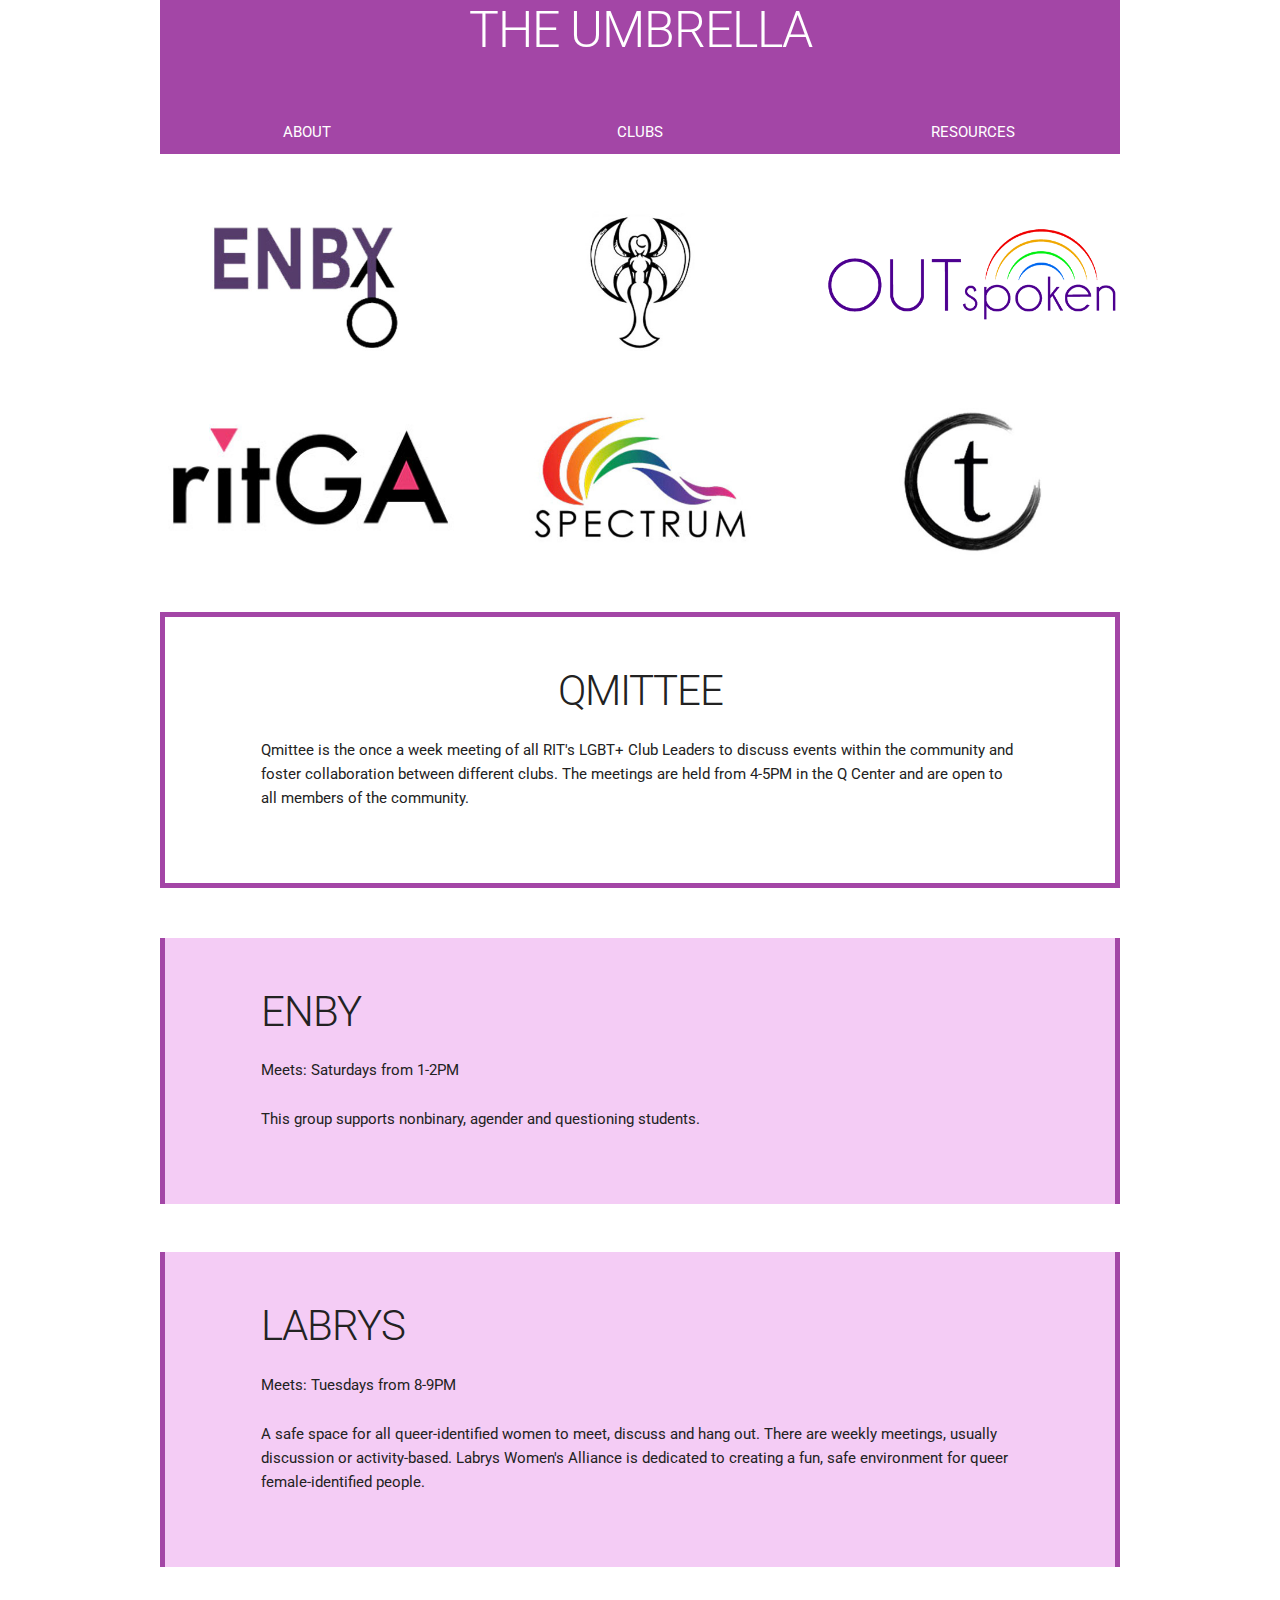
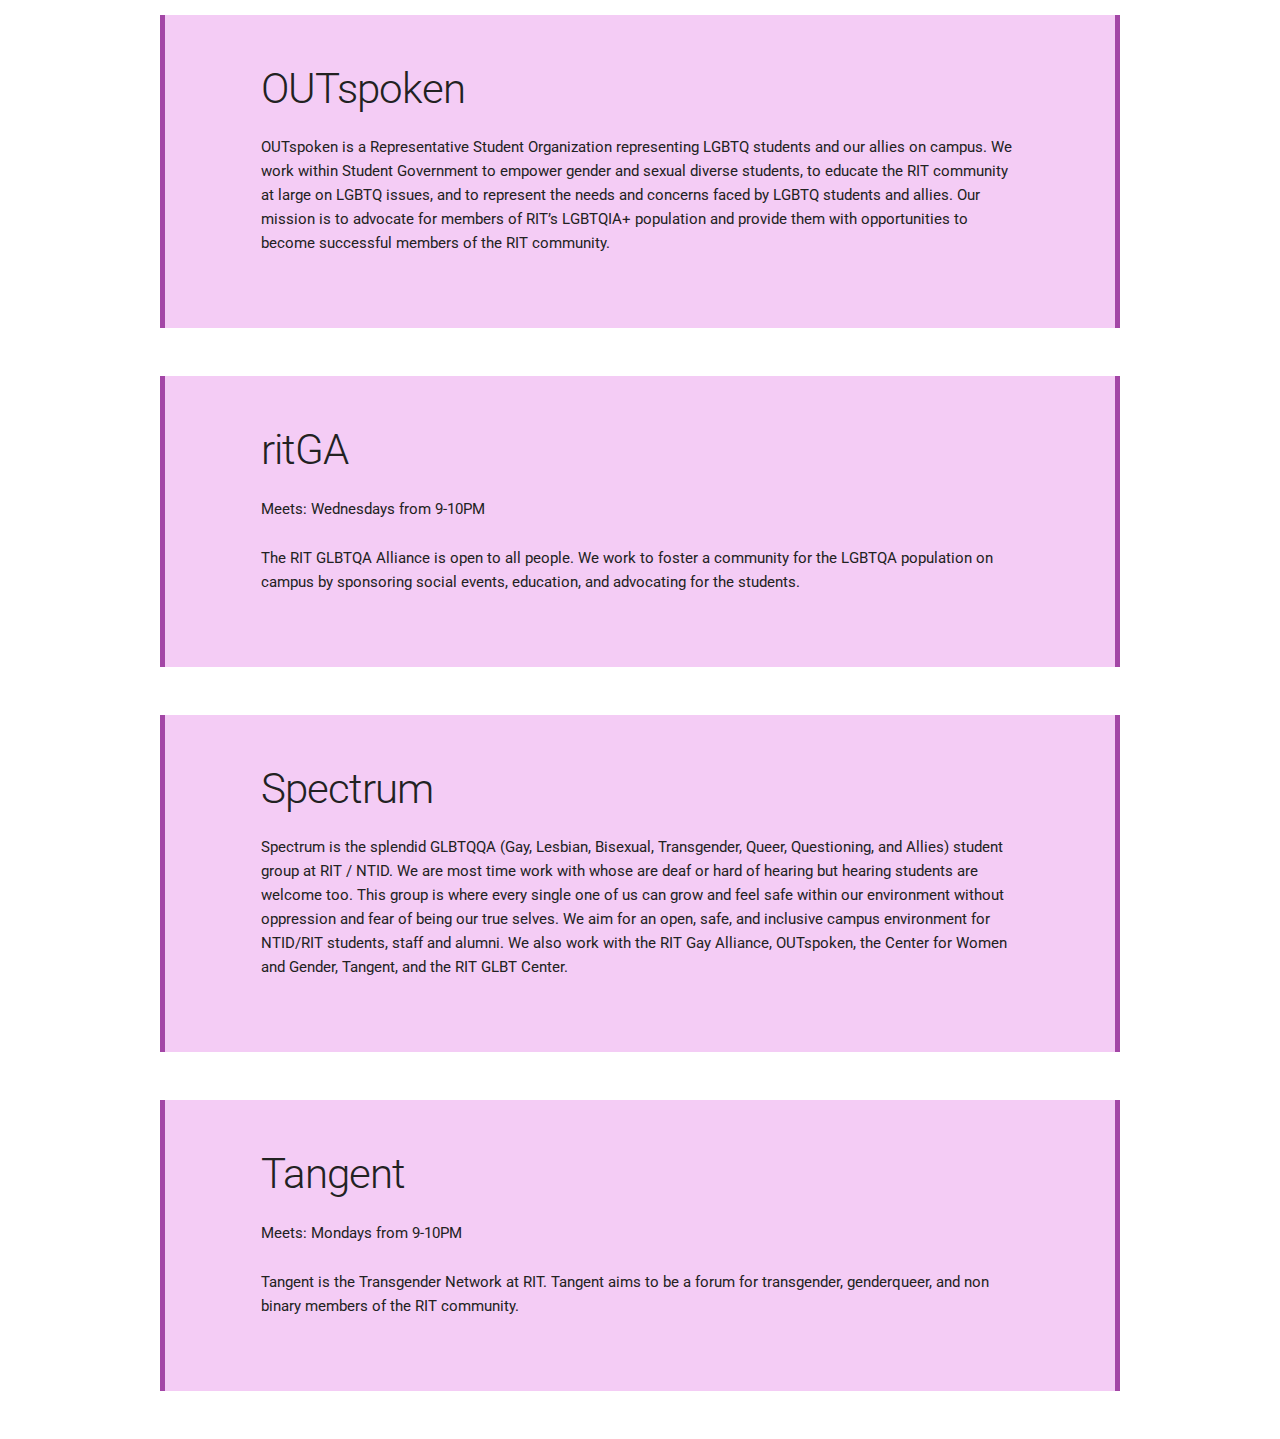
==== clubs.html @ 7929808e "Base Site Upload (Warning: UGLY)" ====
<!DOCTYPE html>
<html lang="en">
<head>

  <!-- Basic Page Needs
  –––––––––––––––––––––––––––––––––––––––––––––––––– -->
  <meta charset="utf-8">
  <title>The Umbrella</title>
  <meta name="description" content="RIT's Queer Clubs and Organizations">
  <meta name="author" content="Emily Turner">

  <!-- Mobile Specific Metas
  –––––––––––––––––––––––––––––––––––––––––––––––––– -->
  <meta name="viewport" content="width=device-width, initial-scale=1">

  <!-- FONT
  –––––––––––––––––––––––––––––––––––––––––––––––––– -->
  <link href="https://fonts.googleapis.com/css?family=Roboto" rel="stylesheet">

  <!-- CSS
  –––––––––––––––––––––––––––––––––––––––––––––––––– -->
  <link rel="stylesheet" href="css/normalize.css">
  <link rel="stylesheet" href="css/skeleton.css">
  <link rel="stylesheet" href="css/style.css">

  <!-- Favicon
  –––––––––––––––––––––––––––––––––––––––––––––––––– -->
  <link rel="icon" type="image/png" href="images/favicons/favicon.png">

</head>
<body>

  <!-- Primary Page Layout
  –––––––––––––––––––––––––––––––––––––––––––––––––– -->
  <div class="container">

    <div id="titlebar">
        <div class="row">
            <div class="twelve columns"><h1><a href="index.html">THE UMBRELLA</a></h1></div>
        </div>
        <div class="row">
            <div class="nav four columns"><a href="index.html">ABOUT</a></div>
            <div class="nav four columns"><a href="clubs.html">CLUBS</a></div>
            <div class="nav four columns"><a href="resources.html">RESOURCES</a></div>
        </div>
    </div>

    <div class="row">
        <div class="four columns"><a href="#enby"><img src="images/ClubLogos/enby.jpg"alt="ENBY"></a></div>
        <div class="four columns"><a href="#labrys"><img src="images/ClubLogos/labrys.jpg"alt="LABRYS"></a></div>
        <div class="four columns"><a href="#outspoken"><img src="images/ClubLogos/outspoken.png"alt="OUTspoken"></a></div>
        
    </div>

    <div class="row">
        <div class="four columns"><a href="#ritga"><img src="images/ClubLogos/ritga.jpg"alt="ritGA"></a></div>
        <div class="four columns"><a href="#spectrum"><img src="images/ClubLogos/spectrum.jpg"alt="Spectrum"></a></div>
        <div class="four columns"><a href="#tangent"><img src="images/ClubLogos/tangent.jpg"alt="Tangent"></a></div>

    </div>

    <div class="row">
        <div class="twelve columns">
            <div class="important">
            <h2 style="text-align:center;">QMITTEE</h2>
            <p>
                Qmittee is the once a week meeting of all RIT's LGBT+ Club Leaders to discuss events within the
                community and foster collaboration between different clubs. The meetings are held from 4-5PM in
                the Q Center and are open to all members of the community.
            </p>
            </div>
        </div>

    </div>

    
    <div class="club row">
        <div class="twelve columns">
            <h2 id="enby">ENBY</h2>
                <p>Meets: Saturdays from 1-2PM</p>
                <p>
                    This group supports nonbinary, agender and questioning students. 
                </p>
        </div>
    
    </div>

    <div class="club row">
        <div class="twelve columns">
            <h2 id="labrys">LABRYS</h2>
            <p>Meets: Tuesdays from 8-9PM</p>
            <p>
                A safe space for all queer-identified women to meet, discuss and hang out. There are 
                weekly meetings, usually discussion or activity-based. Labrys Women's Alliance is dedicated 
                to creating a fun, safe environment for queer female-identified people.  
            </p>
        </div>
    
    </div>

    <div class="club row">
        <div class="twelve columns">
            <h2 id="outspoken">OUTspoken</h2>
            <p>
                OUTspoken is a Representative Student Organization representing LGBTQ students and 
                our allies on campus. We work within Student Government to empower gender and sexual 
                diverse students, to educate the RIT community at large on LGBTQ issues, and to represent 
                the needs and concerns faced by LGBTQ students and allies. Our mission is to advocate for
                members of RIT’s LGBTQIA+ population and provide them with opportunities to become successful
                members of the RIT community.
                
            </p>
        </div>
    </div>

    
    <div class="club row">
        <div class="twelve columns">
            <h2 id="ritga">ritGA</h2>
            <p>Meets: Wednesdays from 9-10PM</p>
            <p>
                The RIT GLBTQA Alliance is open to all people. We work to foster a community for the
                LGBTQA population on campus by sponsoring social events, education, and advocating for
                the students. 

            </p>
        </div>
    </div>


    <div class="club row">
        <div class="twelve columns">
            <h2 id="spectrum">Spectrum</h2>
            <p>
                Spectrum is the splendid GLBTQQA (Gay, Lesbian, Bisexual, Transgender, Queer, Questioning, 
                and Allies) student group at RIT / NTID. We are most time work with whose are deaf or hard 
                of hearing but hearing students are welcome too. This group is where every single one of us 
                can grow and feel safe within our environment without oppression and fear of being our true 
                selves. We aim for an open, safe, and inclusive campus environment for NTID/RIT students, staff 
                and alumni. We also work with the RIT Gay Alliance, OUTspoken, the Center for Women and Gender, 
                Tangent, and the RIT GLBT Center. 
            </p>
        </div>
    </div>

    <div class="club row">
        <div class="twelve columns">
            <h2 id="tangent">Tangent</h2>
            <p>Meets: Mondays from 9-10PM</p>
            <p>
                Tangent is the Transgender Network at RIT. Tangent aims to be a forum for transgender, 
                genderqueer, and non binary members of the RIT community. 
            </p>
        </div>
    </div>



  </div>



<!-- End Document
  –––––––––––––––––––––––––––––––––––––––––––––––––– -->
</body>
</html>
---- css/skeleton.css ----
/*
* Skeleton V2.0.4
* Copyright 2014, Dave Gamache
* www.getskeleton.com
* Free to use under the MIT license.
* http://www.opensource.org/licenses/mit-license.php
* 12/29/2014
*/


/* Table of contents
––––––––––––––––––––––––––––––––––––––––––––––––––
- Grid
- Base Styles
- Typography
- Links
- Buttons
- Forms
- Lists
- Code
- Tables
- Spacing
- Utilities
- Clearing
- Media Queries
*/


/* Grid
–––––––––––––––––––––––––––––––––––––––––––––––––– */
.container {
  position: relative;
  width: 100%;
  max-width: 960px;
  margin: 0 auto;
  padding: 0 20px;
  box-sizing: border-box; }
.column,
.columns {
  width: 100%;
  float: left;
  box-sizing: border-box; }

  

/* For devices larger than 400px */
@media (min-width: 400px) {
  .container {
    width: 85%;
    padding: 0; }
}

/* For devices larger than 550px */
@media (min-width: 550px) {
  .container {
    width: 80%; }
  .column,
  .columns {
    margin-left: 4%; }
  .column:first-child,
  .columns:first-child {
    margin-left: 0; }

  .one.column,
  .one.columns                    { width: 4.66666666667%; }
  .two.columns                    { width: 13.3333333333%; }
  .three.columns                  { width: 22%;            }
  .four.columns                   { width: 30.6666666667%; }
  .five.columns                   { width: 39.3333333333%; }
  .six.columns                    { width: 48%;            }
  .seven.columns                  { width: 56.6666666667%; }
  .eight.columns                  { width: 65.3333333333%; }
  .nine.columns                   { width: 74.0%;          }
  .ten.columns                    { width: 82.6666666667%; }
  .eleven.columns                 { width: 91.3333333333%; }
  .twelve.columns                 { width: 100%; margin-left: 0; }

  .one-third.column               { width: 30.6666666667%; }
  .two-thirds.column              { width: 65.3333333333%; }

  .one-half.column                { width: 48%; }

  /* Offsets */
  .offset-by-one.column,
  .offset-by-one.columns          { margin-left: 8.66666666667%; }
  .offset-by-two.column,
  .offset-by-two.columns          { margin-left: 17.3333333333%; }
  .offset-by-three.column,
  .offset-by-three.columns        { margin-left: 26%;            }
  .offset-by-four.column,
  .offset-by-four.columns         { margin-left: 34.6666666667%; }
  .offset-by-five.column,
  .offset-by-five.columns         { margin-left: 43.3333333333%; }
  .offset-by-six.column,
  .offset-by-six.columns          { margin-left: 52%;            }
  .offset-by-seven.column,
  .offset-by-seven.columns        { margin-left: 60.6666666667%; }
  .offset-by-eight.column,
  .offset-by-eight.columns        { margin-left: 69.3333333333%; }
  .offset-by-nine.column,
  .offset-by-nine.columns         { margin-left: 78.0%;          }
  .offset-by-ten.column,
  .offset-by-ten.columns          { margin-left: 86.6666666667%; }
  .offset-by-eleven.column,
  .offset-by-eleven.columns       { margin-left: 95.3333333333%; }

  .offset-by-one-third.column,
  .offset-by-one-third.columns    { margin-left: 34.6666666667%; }
  .offset-by-two-thirds.column,
  .offset-by-two-thirds.columns   { margin-left: 69.3333333333%; }

  .offset-by-one-half.column,
  .offset-by-one-half.columns     { margin-left: 52%; }

}


/* Base Styles
–––––––––––––––––––––––––––––––––––––––––––––––––– */
/* NOTE
html is set to 62.5% so that all the REM measurements throughout Skeleton
are based on 10px sizing. So basically 1.5rem = 15px :) */
html {
  font-size: 62.5%; }
body {
  font-size: 1.5em; /* currently ems cause chrome bug misinterpreting rems on body element */
  line-height: 1.6;
  font-weight: 400;
  color: #222; }


/* Typography
–––––––––––––––––––––––––––––––––––––––––––––––––– */
h1, h2, h3, h4, h5, h6 {
  margin-top: 0;
  margin-bottom: 2rem;
  font-weight: 300; }
h1 { font-size: 4.0rem; line-height: 1.2;  letter-spacing: -.1rem; }
h2 { font-size: 3.6rem; line-height: 1.25; letter-spacing: -.1rem; }
h3 { font-size: 3.0rem; line-height: 1.3;  letter-spacing: -.1rem; }
h4 { font-size: 2.4rem; line-height: 1.35; letter-spacing: -.08rem; }
h5 { font-size: 1.8rem; line-height: 1.5;  letter-spacing: -.05rem; }
h6 { font-size: 1.5rem; line-height: 1.6;  letter-spacing: 0; }

/* Larger than phablet */
@media (min-width: 550px) {
  h1 { font-size: 5.0rem; }
  h2 { font-size: 4.2rem; }
  h3 { font-size: 3.6rem; }
  h4 { font-size: 3.0rem; }
  h5 { font-size: 2.4rem; }
  h6 { font-size: 1.5rem; }
}

p {
  margin-top: 0; }


/* Links
–––––––––––––––––––––––––––––––––––––––––––––––––– */
a {
  text-decoration:none;
  color:black;
}
a:hover {
  color: #333355; }


/* Buttons
–––––––––––––––––––––––––––––––––––––––––––––––––– */
.button,
button,
input[type="submit"],
input[type="reset"],
input[type="button"] {
  display: inline-block;
  height: 38px;
  padding: 0 30px;
  color: #555;
  text-align: center;
  font-size: 11px;
  font-weight: 600;
  line-height: 38px;
  letter-spacing: .1rem;
  text-transform: uppercase;
  text-decoration: none;
  white-space: nowrap;
  background-color: transparent;
  border-radius: 4px;
  border: 1px solid #bbb;
  cursor: pointer;
  box-sizing: border-box; }
.button:hover,
button:hover,
input[type="submit"]:hover,
input[type="reset"]:hover,
input[type="button"]:hover,
.button:focus,
button:focus,
input[type="submit"]:focus,
input[type="reset"]:focus,
input[type="button"]:focus {
  color: #333;
  border-color: #888;
  outline: 0; }
.button.button-primary,
button.button-primary,
input[type="submit"].button-primary,
input[type="reset"].button-primary,
input[type="button"].button-primary {
  color: #FFF;
  background-color: #33C3F0;
  border-color: #33C3F0; }
.button.button-primary:hover,
button.button-primary:hover,
input[type="submit"].button-primary:hover,
input[type="reset"].button-primary:hover,
input[type="button"].button-primary:hover,
.button.button-primary:focus,
button.button-primary:focus,
input[type="submit"].button-primary:focus,
input[type="reset"].button-primary:focus,
input[type="button"].button-primary:focus {
  color: #FFF;
  background-color: #1EAEDB;
  border-color: #1EAEDB; }


/* Forms
–––––––––––––––––––––––––––––––––––––––––––––––––– */
input[type="email"],
input[type="number"],
input[type="search"],
input[type="text"],
input[type="tel"],
input[type="url"],
input[type="password"],
textarea,
select {
  height: 38px;
  padding: 6px 10px; /* The 6px vertically centers text on FF, ignored by Webkit */
  background-color: #fff;
  border: 1px solid #D1D1D1;
  border-radius: 4px;
  box-shadow: none;
  box-sizing: border-box; }
/* Removes awkward default styles on some inputs for iOS */
input[type="email"],
input[type="number"],
input[type="search"],
input[type="text"],
input[type="tel"],
input[type="url"],
input[type="password"],
textarea {
  -webkit-appearance: none;
     -moz-appearance: none;
          appearance: none; }
textarea {
  min-height: 65px;
  padding-top: 6px;
  padding-bottom: 6px; }
input[type="email"]:focus,
input[type="number"]:focus,
input[type="search"]:focus,
input[type="text"]:focus,
input[type="tel"]:focus,
input[type="url"]:focus,
input[type="password"]:focus,
textarea:focus,
select:focus {
  border: 1px solid #33C3F0;
  outline: 0; }
label,
legend {
  display: block;
  margin-bottom: .5rem;
  font-weight: 600; }
fieldset {
  padding: 0;
  border-width: 0; }
input[type="checkbox"],
input[type="radio"] {
  display: inline; }
label > .label-body {
  display: inline-block;
  margin-left: .5rem;
  font-weight: normal; }


/* Lists
–––––––––––––––––––––––––––––––––––––––––––––––––– */
ul {
  list-style: circle inside; }
ol {
  list-style: decimal inside; }
ol, ul {
  padding-left: 0;
  margin-top: 0; }
ul ul,
ul ol,
ol ol,
ol ul {
  margin: 1.5rem 0 1.5rem 3rem;
  font-size: 90%; }
li {
  margin-bottom: 1rem; }


/* Code
–––––––––––––––––––––––––––––––––––––––––––––––––– */
code {
  padding: .2rem .5rem;
  margin: 0 .2rem;
  font-size: 90%;
  white-space: nowrap;
  background: #F1F1F1;
  border: 1px solid #E1E1E1;
  border-radius: 4px; }
pre > code {
  display: block;
  padding: 1rem 1.5rem;
  white-space: pre; }


/* Tables
–––––––––––––––––––––––––––––––––––––––––––––––––– */
th,
td {
  padding: 12px 15px;
  text-align: left;
  border-bottom: 1px solid #E1E1E1; }
th:first-child,
td:first-child {
  padding-left: 0; }
th:last-child,
td:last-child {
  padding-right: 0; }


/* Spacing
–––––––––––––––––––––––––––––––––––––––––––––––––– */
button,
.button {
  margin-bottom: 1rem; }
input,
textarea,
select,
fieldset {
  margin-bottom: 1.5rem; }
pre,
blockquote,
dl,
figure,
table,
p,
ul,
ol,
form {
  margin-bottom: 2.5rem; }


/* Utilities
–––––––––––––––––––––––––––––––––––––––––––––––––– */
.u-full-width {
  width: 100%;
  box-sizing: border-box; }
.u-max-full-width {
  max-width: 100%;
  box-sizing: border-box; }
.u-pull-right {
  float: right; }
.u-pull-left {
  float: left; }


/* Misc
–––––––––––––––––––––––––––––––––––––––––––––––––– */
hr {
  margin-top: 3rem;
  margin-bottom: 3.5rem;
  border-width: 0;
  border-top: 1px solid #E1E1E1; }

.row{
  margin-bottom:50px;
}


/* Clearing
–––––––––––––––––––––––––––––––––––––––––––––––––– */

/* Self Clearing Goodness */
.container:after,
.row:after,
.u-cf {
  content: "";
  display: table;
  clear: both; }


/* Media Queries
–––––––––––––––––––––––––––––––––––––––––––––––––– */
/*
Note: The best way to structure the use of media queries is to create the queries
near the relevant code. For example, if you wanted to change the styles for buttons
on small devices, paste the mobile query code up in the buttons section and style it
there.
*/


/* Larger than mobile */
@media (min-width: 400px) {}

/* Larger than phablet (also point when grid becomes active) */
@media (min-width: 550px) {}

/* Larger than tablet */
@media (min-width: 750px) {}

/* Larger than desktop */
@media (min-width: 1000px) {}

/* Larger than Desktop HD */
@media (min-width: 1200px) {}
---- css/style.css ----
*{
  font-family: 'Roboto', sans-serif;
}

h1{
}

#titlebar{
  background-color: #A346A6;
  color: #FFF;
  text-align: center;
  padding:0px;
}

#titlebar h1{
  margin-bottom:0px;
}

#titlebar a{
  color: #FFF;
}

#titlebar a:hover{

}

.nav{
  padding: 10px 5px;
}

.nav:hover{
  background-color: #F4CCF5;
  color:#A346A6;
}

img{
  width:100%;
}

.club{
  background-color: #F4CCF5;
  margin:auto;
  margin-bottom: 5%;

  padding: 5% 10%;
  border-left: 5px #A346A6 solid;
  border-right: 5px #A346A6 solid;

}

.club h2{

}

.myslides img{
  max-height: 40px;
}

.important{
  border: 5px #A346A6 solid;
  padding: 5% 10%;
}
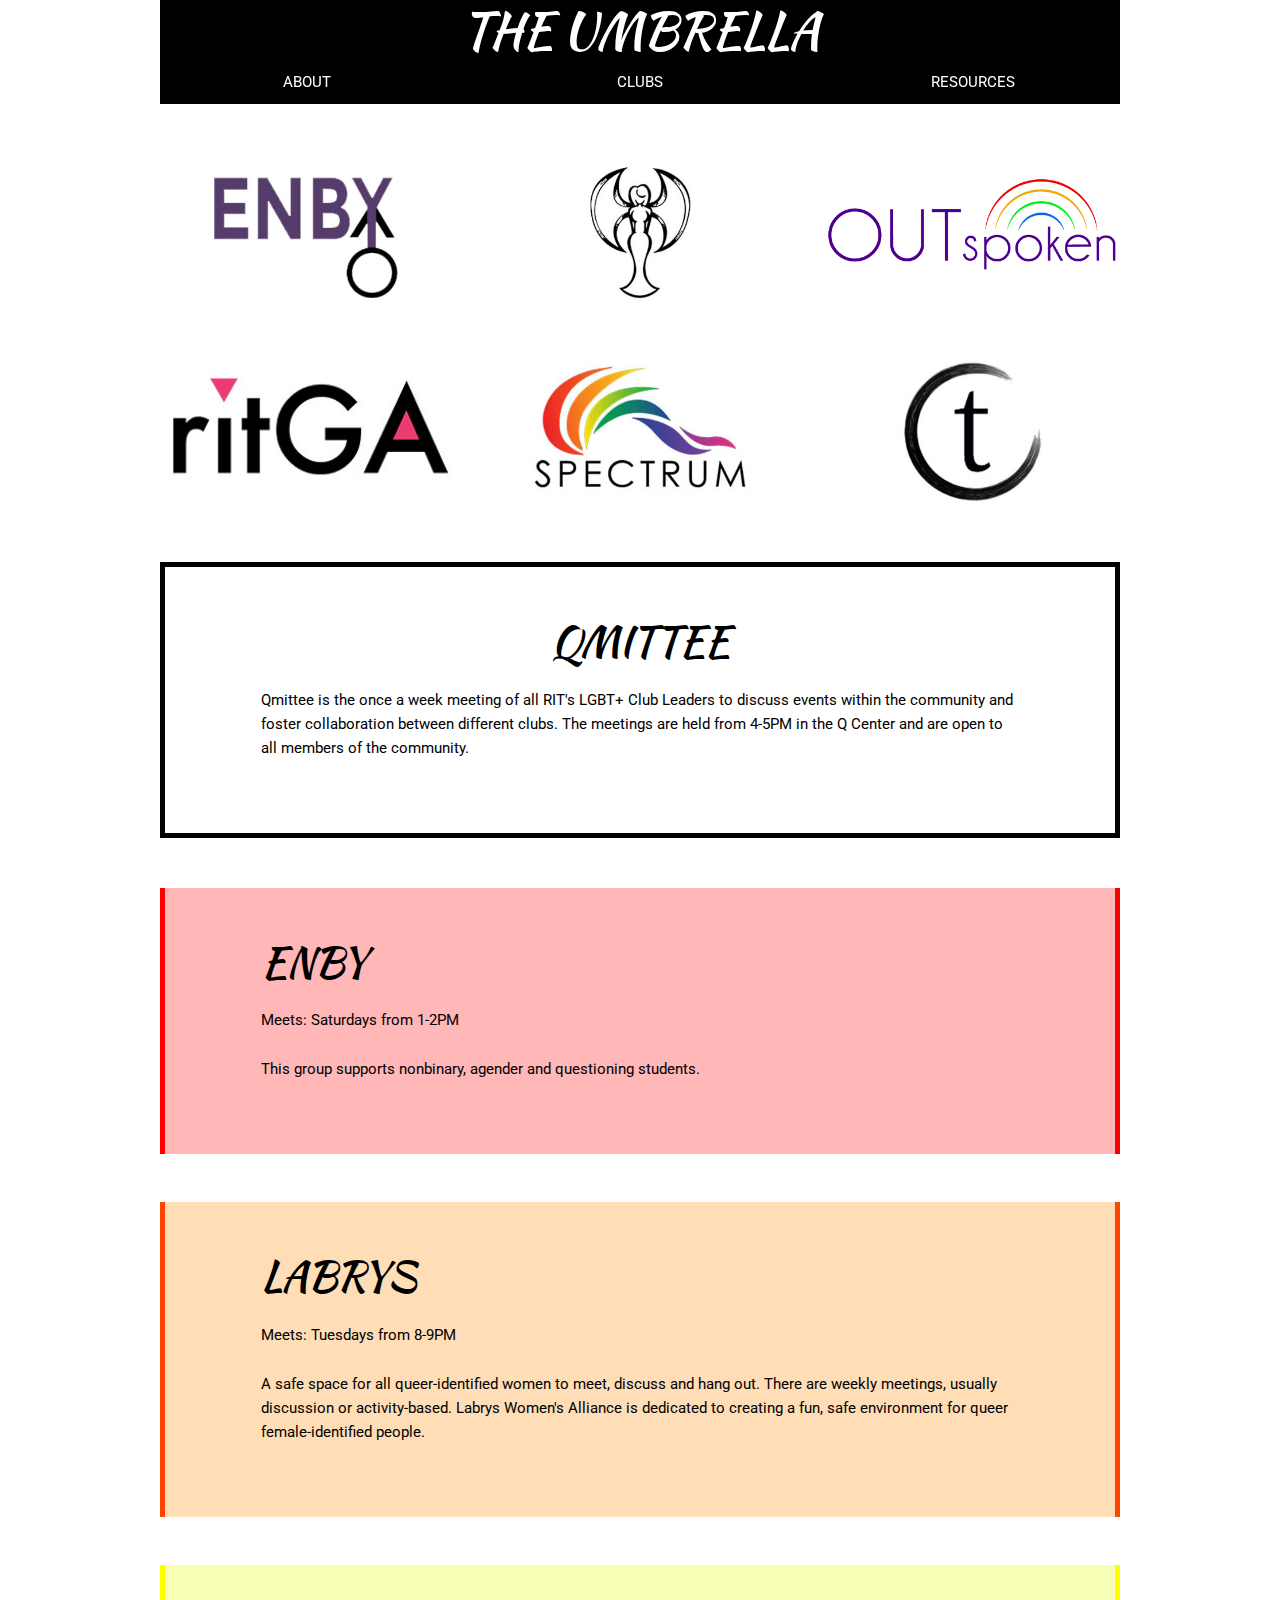
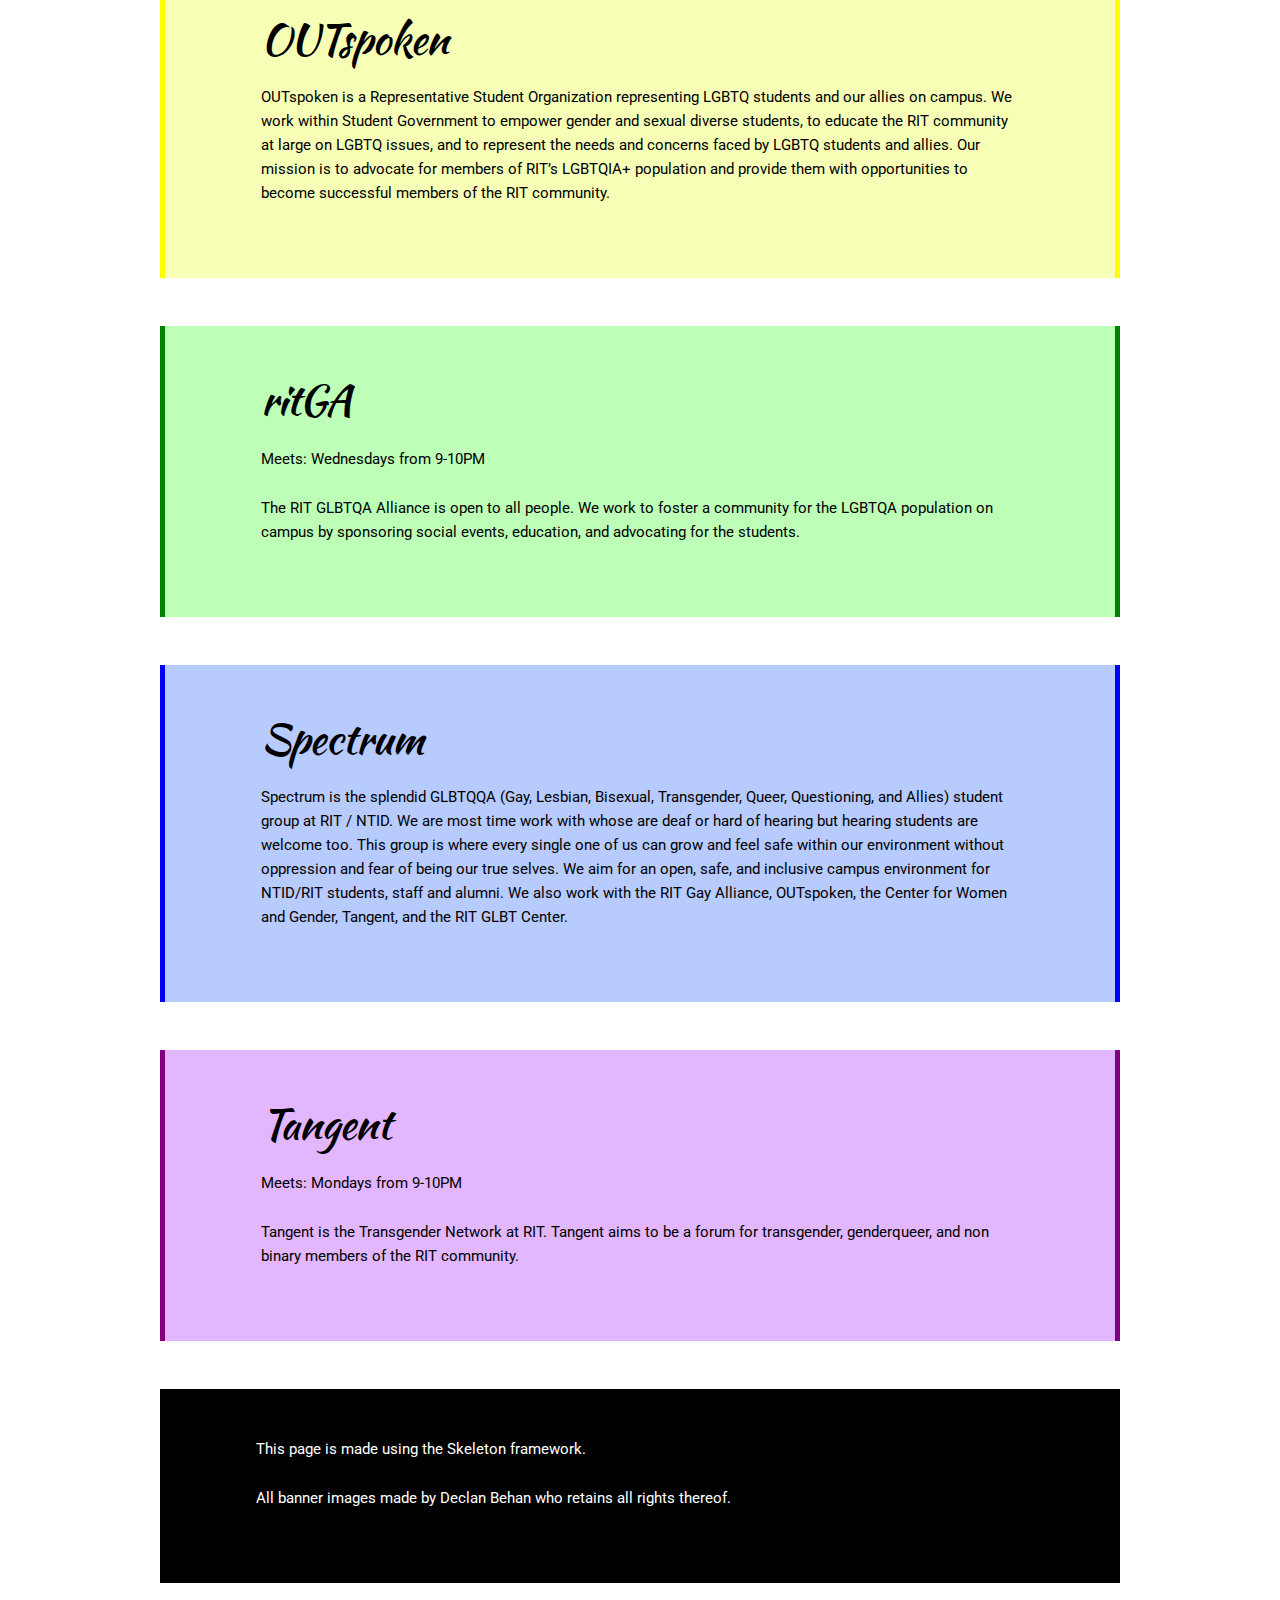
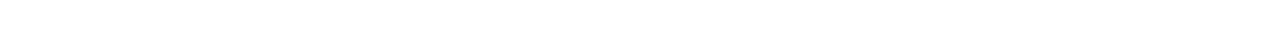
==== commit 79ebc34d: "Website 2 Electric Boogaloo" ====
--- a/clubs.html
+++ b/clubs.html
@@ -15,7 +15,7 @@
 
   <!-- FONT
   –––––––––––––––––––––––––––––––––––––––––––––––––– -->
-  <link href="https://fonts.googleapis.com/css?family=Roboto" rel="stylesheet">
+  <link href="https://fonts.googleapis.com/css?family=Kaushan+Script|Roboto" rel="stylesheet">
 
   <!-- CSS
   –––––––––––––––––––––––––––––––––––––––––––––––––– -->
@@ -35,33 +35,31 @@
   <div class="container">
 
     <div id="titlebar">
+        <h1><a href="index.html">THE UMBRELLA</a></h1>
         <div class="row">
-            <div class="twelve columns"><h1><a href="index.html">THE UMBRELLA</a></h1></div>
-        </div>
-        <div class="row">
-            <div class="nav four columns"><a href="index.html">ABOUT</a></div>
-            <div class="nav four columns"><a href="clubs.html">CLUBS</a></div>
-            <div class="nav four columns"><a href="resources.html">RESOURCES</a></div>
+        <div class="nav four columns"><a href="index.html">ABOUT</a></div>
+        <div class="nav four columns"><a href="clubs.html">CLUBS</a></div>
+        <div class="nav four columns"><a href="resources.html">RESOURCES</a></div>
         </div>
     </div>
 
     <div class="row">
-        <div class="four columns"><a href="#enby"><img src="images/ClubLogos/enby.jpg"alt="ENBY"></a></div>
-        <div class="four columns"><a href="#labrys"><img src="images/ClubLogos/labrys.jpg"alt="LABRYS"></a></div>
-        <div class="four columns"><a href="#outspoken"><img src="images/ClubLogos/outspoken.png"alt="OUTspoken"></a></div>
+        <div class="four columns"><a href="#qmittee"><img src="images/ClubLogos/enby.jpg"alt="ENBY"></a></div>
+        <div class="four columns"><a href="#enby"><img src="images/ClubLogos/labrys.jpg"alt="LABRYS"></a></div>
+        <div class="four columns"><a href="#labrys"><img src="images/ClubLogos/outspoken.png"alt="OUTspoken"></a></div>
         
     </div>
 
     <div class="row">
-        <div class="four columns"><a href="#ritga"><img src="images/ClubLogos/ritga.jpg"alt="ritGA"></a></div>
-        <div class="four columns"><a href="#spectrum"><img src="images/ClubLogos/spectrum.jpg"alt="Spectrum"></a></div>
-        <div class="four columns"><a href="#tangent"><img src="images/ClubLogos/tangent.jpg"alt="Tangent"></a></div>
+        <div class="four columns"><a href="#outspoken"><img src="images/ClubLogos/ritga.jpg"alt="ritGA"></a></div>
+        <div class="four columns"><a href="#ritga"><img src="images/ClubLogos/spectrum.jpg"alt="Spectrum"></a></div>
+        <div class="four columns"><a href="#spectrum"><img src="images/ClubLogos/tangent.jpg"alt="Tangent"></a></div>
 
     </div>
 
     <div class="row">
         <div class="twelve columns">
-            <div class="important">
+            <div class="important" id="qmittee">
             <h2 style="text-align:center;">QMITTEE</h2>
             <p>
                 Qmittee is the once a week meeting of all RIT's LGBT+ Club Leaders to discuss events within the
@@ -74,7 +72,7 @@
     </div>
 
     
-    <div class="club row">
+    <div class="club red row">
         <div class="twelve columns">
             <h2 id="enby">ENBY</h2>
                 <p>Meets: Saturdays from 1-2PM</p>
@@ -85,7 +83,7 @@
     
     </div>
 
-    <div class="club row">
+    <div class="club orange row">
         <div class="twelve columns">
             <h2 id="labrys">LABRYS</h2>
             <p>Meets: Tuesdays from 8-9PM</p>
@@ -98,7 +96,7 @@
     
     </div>
 
-    <div class="club row">
+    <div class="club yellow row">
         <div class="twelve columns">
             <h2 id="outspoken">OUTspoken</h2>
             <p>
@@ -114,7 +112,7 @@
     </div>
 
     
-    <div class="club row">
+    <div class="club green row">
         <div class="twelve columns">
             <h2 id="ritga">ritGA</h2>
             <p>Meets: Wednesdays from 9-10PM</p>
@@ -128,7 +126,7 @@
     </div>
 
 
-    <div class="club row">
+    <div class="club blue row">
         <div class="twelve columns">
             <h2 id="spectrum">Spectrum</h2>
             <p>
@@ -143,7 +141,7 @@
         </div>
     </div>
 
-    <div class="club row">
+    <div class="club purple row">
         <div class="twelve columns">
             <h2 id="tangent">Tangent</h2>
             <p>Meets: Mondays from 9-10PM</p>
@@ -154,7 +152,13 @@
         </div>
     </div>
 
+    <div class="row credits">
+        <div class="twelve columns">
+            <p>This page is made using the <a href="http://getskeleton.com/">Skeleton framework</a>.</p>
+            <p>All banner images made by <a href="https://www.linkedin.com/in/declan-behan-53713b127/">Declan Behan</a> who retains all rights thereof.</p>
 
+        </div>
+    </div>
 
   </div>
 
--- a/css/skeleton.css
+++ b/css/skeleton.css
@@ -126,7 +126,7 @@
   font-size: 1.5em; /* currently ems cause chrome bug misinterpreting rems on body element */
   line-height: 1.6;
   font-weight: 400;
-  color: #222; }
+ }
 
 
 /* Typography
--- a/css/style.css
+++ b/css/style.css
@@ -1,36 +1,47 @@
 *{
-  font-family: 'Roboto', sans-serif;
+  
 }
 
 h1{
 }
 
+div{
+  font-family: 'Roboto', sans-serif;
+}
+
 #titlebar{
-  background-color: #A346A6;
+  background-color: black;
   color: #FFF;
   text-align: center;
   padding:0px;
+  position: sticky;
+  top:0px;
 }
 
 #titlebar h1{
+  font-family: 'Kaushan Script', cursive;
   margin-bottom:0px;
+  
 }
 
 #titlebar a{
   color: #FFF;
 }
 
-#titlebar a:hover{
+.important h2{
+  font-family: 'Kaushan Script', cursive;
 
 }
+
+  
 
 .nav{
   padding: 10px 5px;
 }
 
 .nav:hover{
-  background-color: #F4CCF5;
-  color:#A346A6;
+  background-color: gray;
+  color:black;
 }
 
 img{
@@ -38,18 +49,55 @@
 }
 
 .club{
-  background-color: #F4CCF5;
   margin:auto;
   margin-bottom: 5%;
-
   padding: 5% 10%;
-  border-left: 5px #A346A6 solid;
-  border-right: 5px #A346A6 solid;
 
 }
 
 .club h2{
+  font-family: 'Kaushan Script', cursive;
+}
 
+.red{
+  border-left: 5px red solid;
+  border-right: 5px red solid;
+  background-color: #ffb7b7;
+}
+
+.orange{
+  border-left: 5px orangered solid;
+  border-right: 5px orangered solid;
+  background-color: #ffddb7;
+}
+
+.yellow{
+  border-left: 5px yellow solid;
+  border-right: 5px yellow solid;
+  background-color: #f7ffb7;
+}
+
+.green{
+  border-left: 5px green solid;
+  border-right: 5px green solid;
+  background-color: #bdffb7;
+}
+
+.blue{
+  border-left: 5px blue solid;
+  border-right: 5px blue solid;
+  background-color: #b7cbff;
+}
+
+.purple{
+  border-left: 5px purple solid;
+  border-right: 5px purple solid;
+  background-color: #e3b7ff;
+}
+
+.navbar{
+  position: sticky;
+  top:0px;
 }
 
 .myslides img{
@@ -57,6 +105,16 @@
 }
 
 .important{
-  border: 5px #A346A6 solid;
+  border: 5px black solid;
   padding: 5% 10%;
 }
+
+.credits{
+  color:white;
+  background-color: black;
+  padding: 5% 10%;
+}
+
+a{
+  color:white;
+}
